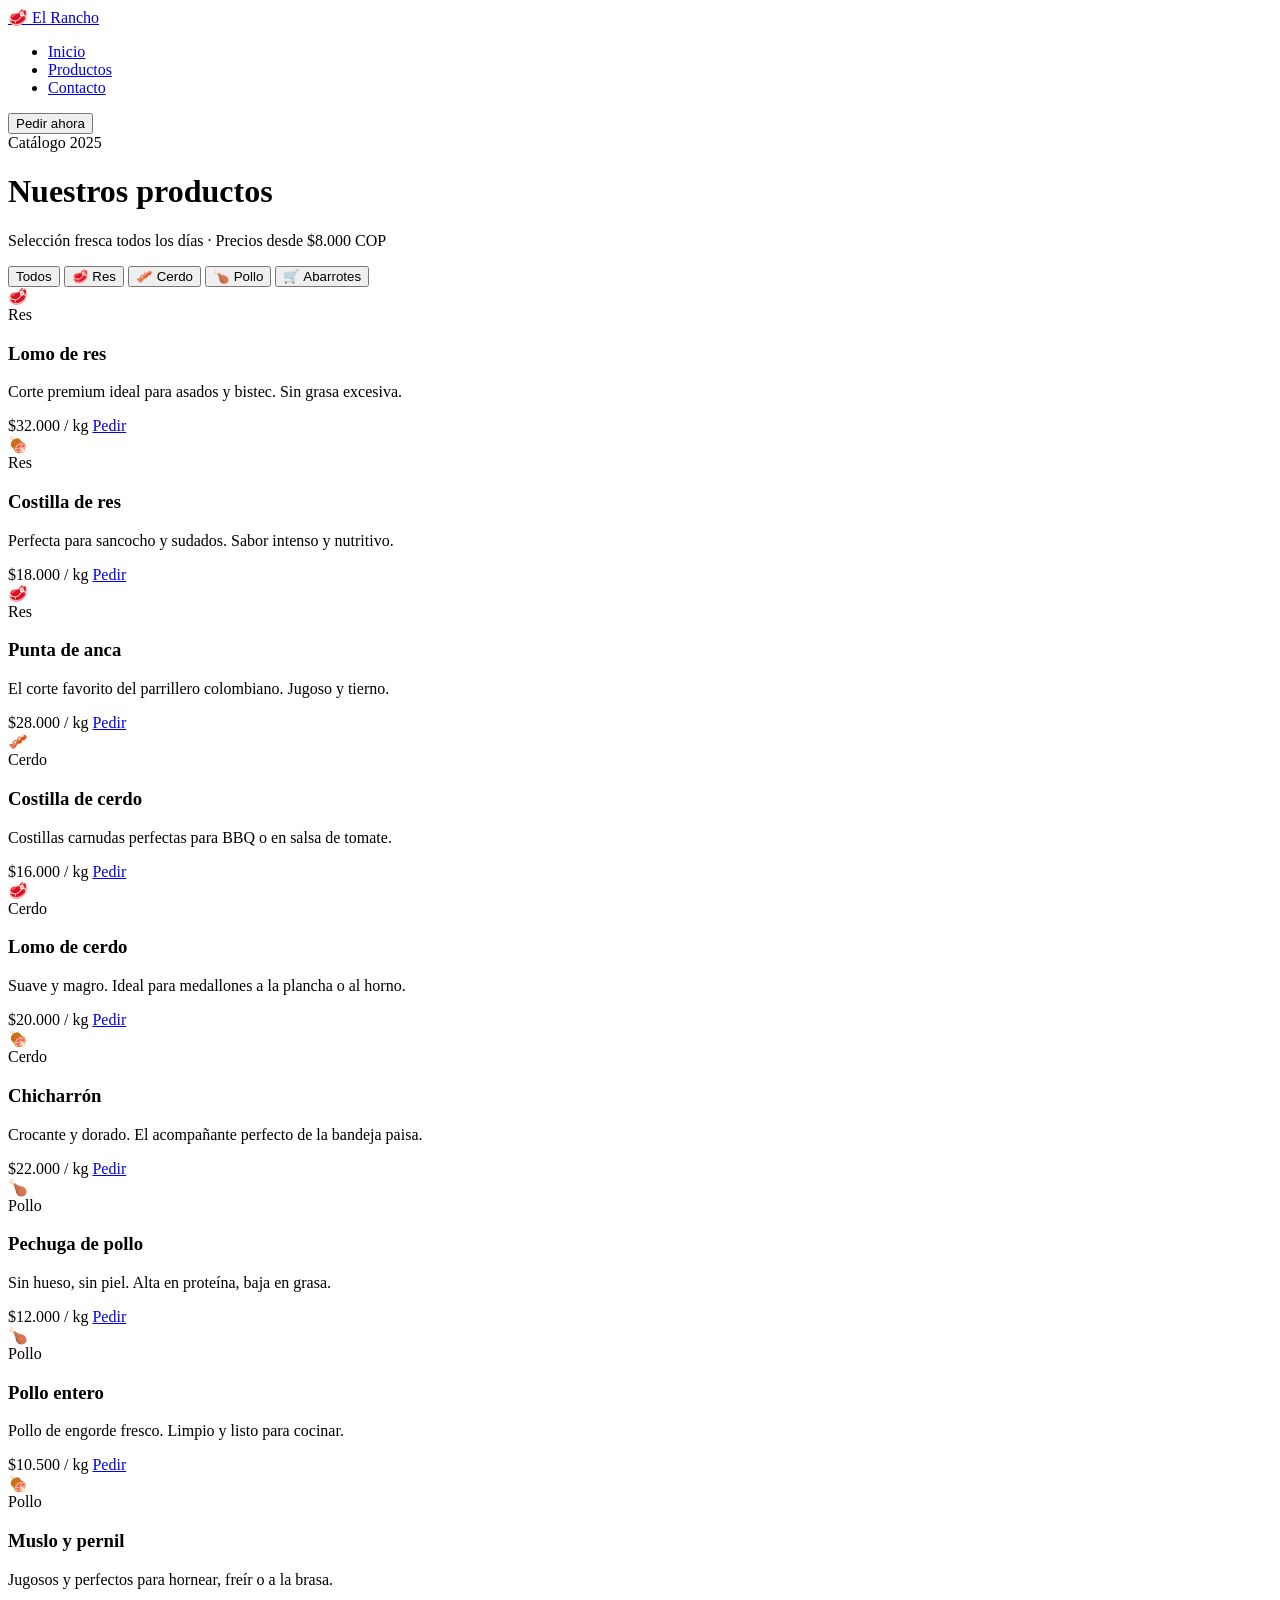
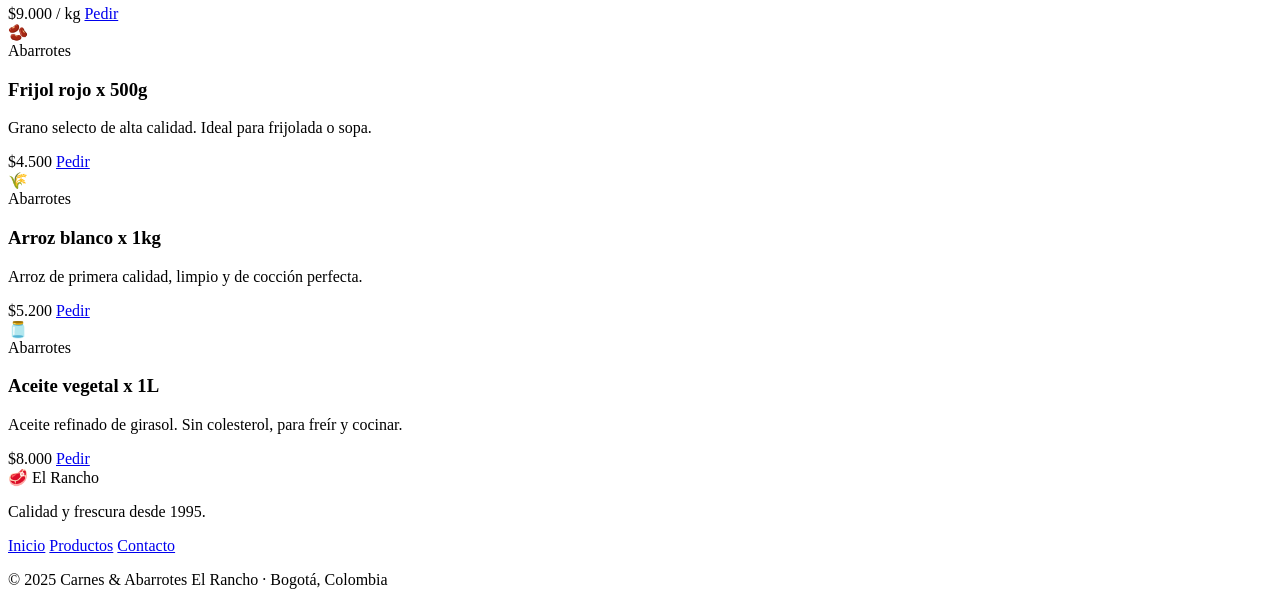
==== productos.html @ 54107d2d "Primer commit: estructura inicial del sitio" ====
<!DOCTYPE html>
<html lang="es">
<head>
  <meta charset="UTF-8" />
  <meta name="viewport" content="width=device-width, initial-scale=1.0" />
  <title>Productos · El Rancho</title>
  <link rel="preconnect" href="https://fonts.googleapis.com" />
  <link href="https://fonts.googleapis.com/css2?family=Playfair+Display:wght@700;900&family=DM+Sans:wght@300;400;500&display=swap" rel="stylesheet" />
  <link rel="stylesheet" href="css/styles.css" />
</head>
<body>

  <!-- NAV -->
  <nav class="navbar">
    <div class="nav-inner">
      <a href="index.html" class="logo">🥩 El&nbsp;Rancho</a>
      <ul class="nav-links">
        <li><a href="index.html">Inicio</a></li>
        <li><a href="productos.html" class="active">Productos</a></li>
        <li><a href="contacto.html">Contacto</a></li>
      </ul>
      <button class="nav-cta" onclick="location.href='contacto.html'">Pedir ahora</button>
    </div>
  </nav>

  <!-- PAGE HEADER -->
  <div class="page-header">
    <div class="container">
      <span class="hero-tag">Catálogo 2025</span>
      <h1>Nuestros productos</h1>
      <p>Selección fresca todos los días · Precios desde $8.000 COP</p>
    </div>
  </div>

  <!-- FILTROS -->
  <section class="catalog-section">
    <div class="container">
      <div class="filter-bar">
        <button class="filter-btn active" data-filter="all">Todos</button>
        <button class="filter-btn" data-filter="res">🥩 Res</button>
        <button class="filter-btn" data-filter="cerdo">🥓 Cerdo</button>
        <button class="filter-btn" data-filter="pollo">🍗 Pollo</button>
        <button class="filter-btn" data-filter="abarrotes">🛒 Abarrotes</button>
      </div>

      <!-- PRODUCTOS GRID -->
      <div class="products-grid">

        <!-- RES -->
        <div class="product-card" data-cat="res">
          <div class="product-img res-bg">🥩</div>
          <div class="product-info">
            <span class="product-tag">Res</span>
            <h3>Lomo de res</h3>
            <p>Corte premium ideal para asados y bistec. Sin grasa excesiva.</p>
            <div class="product-footer">
              <span class="price">$32.000 / kg</span>
              <a href="contacto.html" class="btn-sm">Pedir</a>
            </div>
          </div>
        </div>

        <div class="product-card" data-cat="res">
          <div class="product-img res-bg">🍖</div>
          <div class="product-info">
            <span class="product-tag">Res</span>
            <h3>Costilla de res</h3>
            <p>Perfecta para sancocho y sudados. Sabor intenso y nutritivo.</p>
            <div class="product-footer">
              <span class="price">$18.000 / kg</span>
              <a href="contacto.html" class="btn-sm">Pedir</a>
            </div>
          </div>
        </div>

        <div class="product-card" data-cat="res">
          <div class="product-img res-bg">🥩</div>
          <div class="product-info">
            <span class="product-tag">Res</span>
            <h3>Punta de anca</h3>
            <p>El corte favorito del parrillero colombiano. Jugoso y tierno.</p>
            <div class="product-footer">
              <span class="price">$28.000 / kg</span>
              <a href="contacto.html" class="btn-sm">Pedir</a>
            </div>
          </div>
        </div>

        <!-- CERDO -->
        <div class="product-card" data-cat="cerdo">
          <div class="product-img cerdo-bg">🥓</div>
          <div class="product-info">
            <span class="product-tag cerdo">Cerdo</span>
            <h3>Costilla de cerdo</h3>
            <p>Costillas carnudas perfectas para BBQ o en salsa de tomate.</p>
            <div class="product-footer">
              <span class="price">$16.000 / kg</span>
              <a href="contacto.html" class="btn-sm">Pedir</a>
            </div>
          </div>
        </div>

        <div class="product-card" data-cat="cerdo">
          <div class="product-img cerdo-bg">🥩</div>
          <div class="product-info">
            <span class="product-tag cerdo">Cerdo</span>
            <h3>Lomo de cerdo</h3>
            <p>Suave y magro. Ideal para medallones a la plancha o al horno.</p>
            <div class="product-footer">
              <span class="price">$20.000 / kg</span>
              <a href="contacto.html" class="btn-sm">Pedir</a>
            </div>
          </div>
        </div>

        <div class="product-card" data-cat="cerdo">
          <div class="product-img cerdo-bg">🍖</div>
          <div class="product-info">
            <span class="product-tag cerdo">Cerdo</span>
            <h3>Chicharrón</h3>
            <p>Crocante y dorado. El acompañante perfecto de la bandeja paisa.</p>
            <div class="product-footer">
              <span class="price">$22.000 / kg</span>
              <a href="contacto.html" class="btn-sm">Pedir</a>
            </div>
          </div>
        </div>

        <!-- POLLO -->
        <div class="product-card" data-cat="pollo">
          <div class="product-img pollo-bg">🍗</div>
          <div class="product-info">
            <span class="product-tag pollo">Pollo</span>
            <h3>Pechuga de pollo</h3>
            <p>Sin hueso, sin piel. Alta en proteína, baja en grasa.</p>
            <div class="product-footer">
              <span class="price">$12.000 / kg</span>
              <a href="contacto.html" class="btn-sm">Pedir</a>
            </div>
          </div>
        </div>

        <div class="product-card" data-cat="pollo">
          <div class="product-img pollo-bg">🍗</div>
          <div class="product-info">
            <span class="product-tag pollo">Pollo</span>
            <h3>Pollo entero</h3>
            <p>Pollo de engorde fresco. Limpio y listo para cocinar.</p>
            <div class="product-footer">
              <span class="price">$10.500 / kg</span>
              <a href="contacto.html" class="btn-sm">Pedir</a>
            </div>
          </div>
        </div>

        <div class="product-card" data-cat="pollo">
          <div class="product-img pollo-bg">🍖</div>
          <div class="product-info">
            <span class="product-tag pollo">Pollo</span>
            <h3>Muslo y pernil</h3>
            <p>Jugosos y perfectos para hornear, freír o a la brasa.</p>
            <div class="product-footer">
              <span class="price">$9.000 / kg</span>
              <a href="contacto.html" class="btn-sm">Pedir</a>
            </div>
          </div>
        </div>

        <!-- ABARROTES -->
        <div class="product-card" data-cat="abarrotes">
          <div class="product-img abarrotes-bg">🫘</div>
          <div class="product-info">
            <span class="product-tag abarrotes">Abarrotes</span>
            <h3>Frijol rojo x 500g</h3>
            <p>Grano selecto de alta calidad. Ideal para frijolada o sopa.</p>
            <div class="product-footer">
              <span class="price">$4.500</span>
              <a href="contacto.html" class="btn-sm">Pedir</a>
            </div>
          </div>
        </div>

        <div class="product-card" data-cat="abarrotes">
          <div class="product-img abarrotes-bg">🌾</div>
          <div class="product-info">
            <span class="product-tag abarrotes">Abarrotes</span>
            <h3>Arroz blanco x 1kg</h3>
            <p>Arroz de primera calidad, limpio y de cocción perfecta.</p>
            <div class="product-footer">
              <span class="price">$5.200</span>
              <a href="contacto.html" class="btn-sm">Pedir</a>
            </div>
          </div>
        </div>

        <div class="product-card" data-cat="abarrotes">
          <div class="product-img abarrotes-bg">🫙</div>
          <div class="product-info">
            <span class="product-tag abarrotes">Abarrotes</span>
            <h3>Aceite vegetal x 1L</h3>
            <p>Aceite refinado de girasol. Sin colesterol, para freír y cocinar.</p>
            <div class="product-footer">
              <span class="price">$8.000</span>
              <a href="contacto.html" class="btn-sm">Pedir</a>
            </div>
          </div>
        </div>

      </div>
    </div>
  </section>

  <!-- FOOTER -->
  <footer class="footer">
    <div class="container footer-inner">
      <div class="footer-brand">
        <span class="logo">🥩 El Rancho</span>
        <p>Calidad y frescura desde 1995.</p>
      </div>
      <div class="footer-links">
        <a href="index.html">Inicio</a>
        <a href="productos.html">Productos</a>
        <a href="contacto.html">Contacto</a>
      </div>
      <p class="footer-copy">© 2025 Carnes & Abarrotes El Rancho · Bogotá, Colombia</p>
    </div>
  </footer>

  <script>
    const btns = document.querySelectorAll('.filter-btn');
    const cards = document.querySelectorAll('.product-card');
    btns.forEach(btn => {
      btn.addEventListener('click', () => {
        btns.forEach(b => b.classList.remove('active'));
        btn.classList.add('active');
        const f = btn.dataset.filter;
        cards.forEach(c => {
          c.style.display = (f === 'all' || c.dataset.cat === f) ? 'flex' : 'none';
        });
      });
    });
  </script>

</body>
</html>
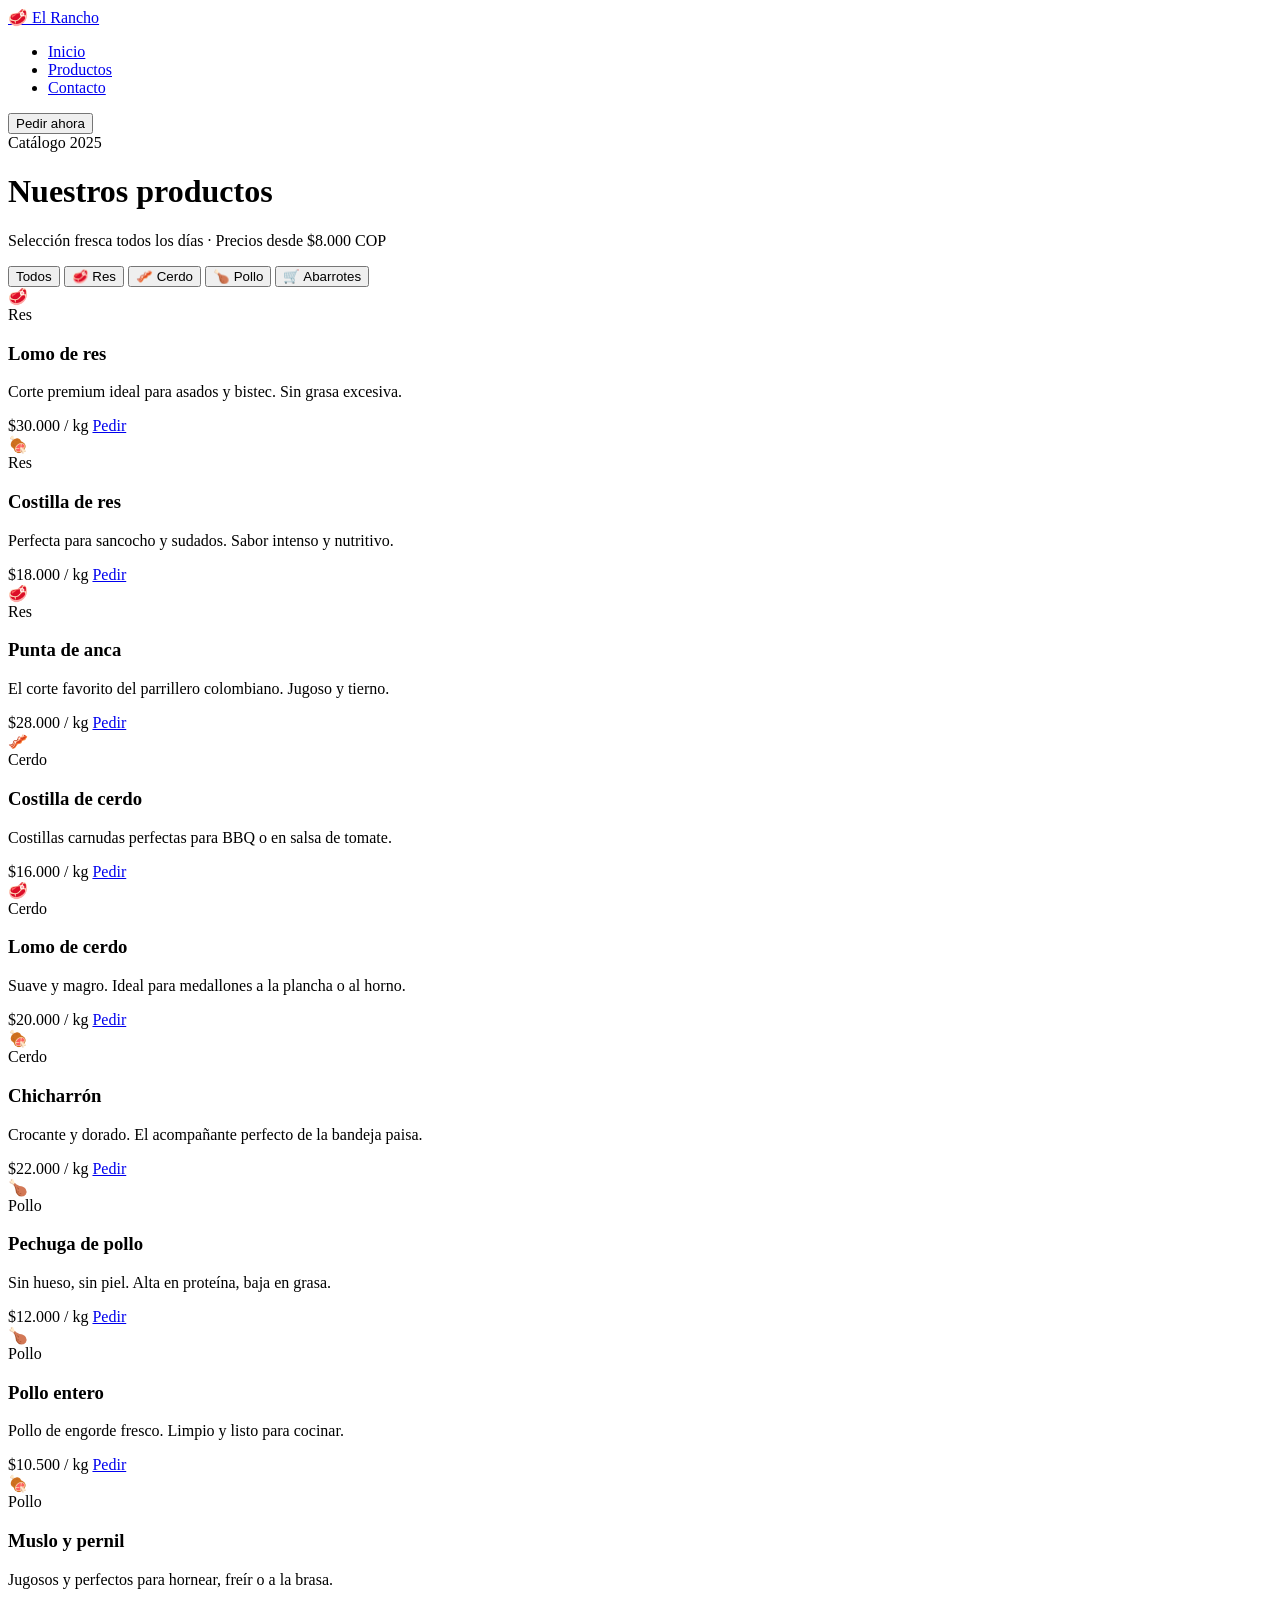
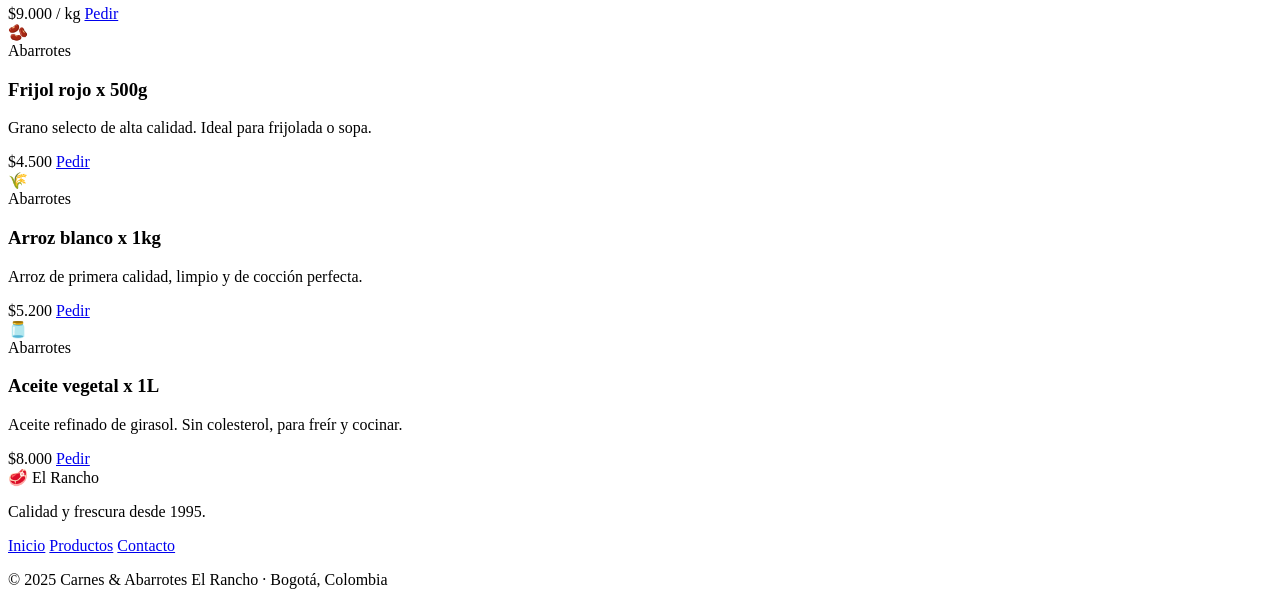
==== commit 223551cc: "Agrega sección catálogo de productos" ====
--- a/productos.html
+++ b/productos.html
@@ -54,7 +54,7 @@
             <h3>Lomo de res</h3>
             <p>Corte premium ideal para asados y bistec. Sin grasa excesiva.</p>
             <div class="product-footer">
-              <span class="price">$32.000 / kg</span>
+              <span class="price">$30.000 / kg</span>
               <a href="contacto.html" class="btn-sm">Pedir</a>
             </div>
           </div>
